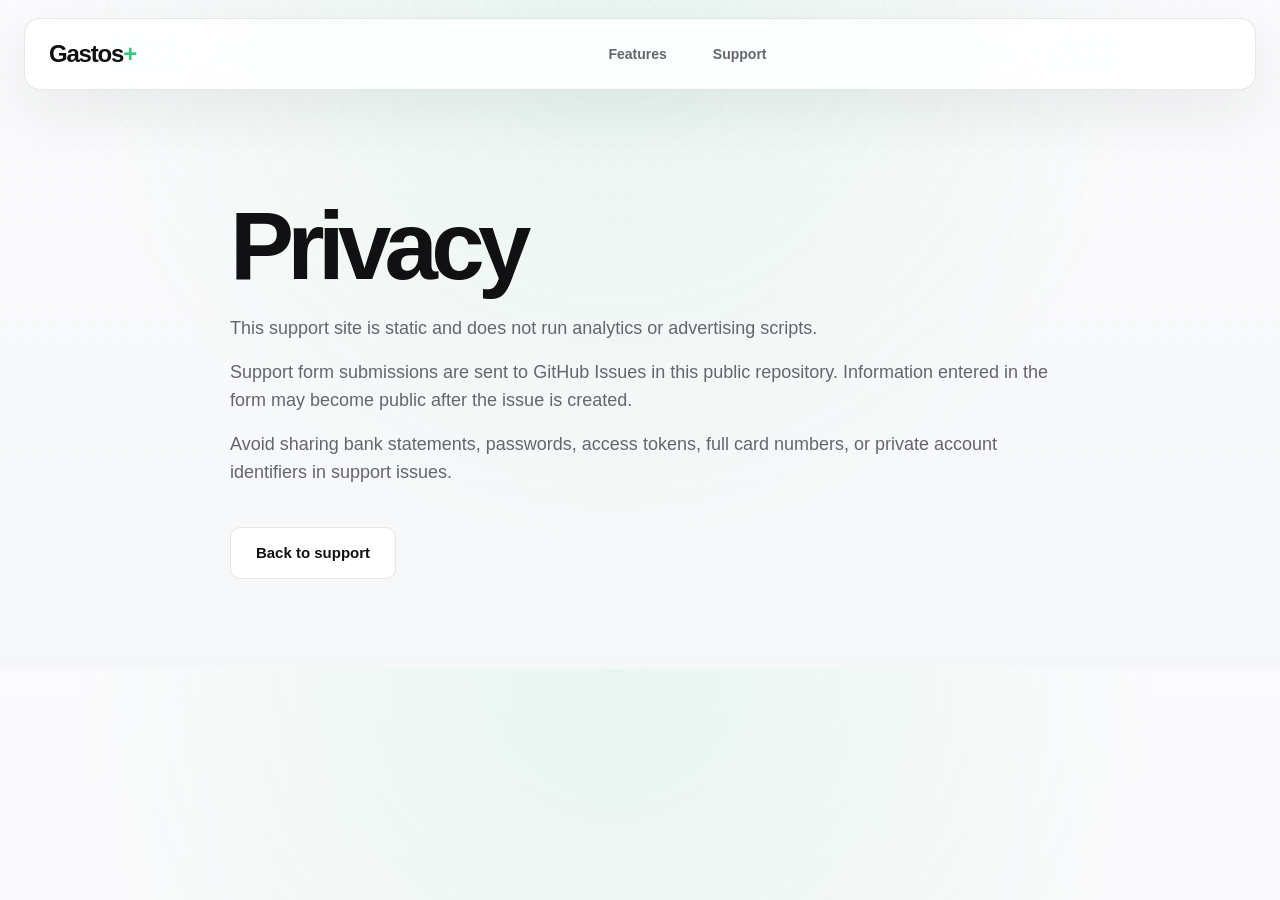
==== docs/privacy.html @ 87eb3cd7 "Add Gastos+ GitHub Pages support site" ====
<!doctype html>
<html lang="en" data-theme="light">
  <head>
    <meta charset="utf-8" />
    <meta name="viewport" content="width=device-width, initial-scale=1" />
    <meta name="description" content="Privacy information for Gastos+ support." />
    <meta name="theme-color" content="#fbfbfd" />
    <title>Gastos+ — Privacy</title>
    <link rel="stylesheet" href="./styles.css" />
  </head>
  <body>
    <header class="site-header">
      <a class="brand" href="./"><span>Gastos</span><strong>+</strong></a>
      <nav class="nav" aria-label="Primary">
        <a href="./#features">Features</a>
        <a href="./#support">Support</a>
      </nav>
    </header>
    <main class="legal-page">
      <h1>Privacy</h1>
      <p>This support site is static and does not run analytics or advertising scripts.</p>
      <p>Support form submissions are sent to GitHub Issues in this public repository. Information entered in the form may become public after the issue is created.</p>
      <p>Avoid sharing bank statements, passwords, access tokens, full card numbers, or private account identifiers in support issues.</p>
      <a class="button secondary" href="./#support">Back to support</a>
    </main>
  </body>
</html>
---- docs/styles.css ----
:root {
  color-scheme: light;
  --bg: #fbfbfd;
  --bg-soft: #f5f7f8;
  --surface: rgba(255, 255, 255, 0.84);
  --card: #ffffff;
  --text: #111113;
  --muted: #65666d;
  --soft: #8d8f98;
  --line: rgba(20, 22, 26, 0.1);
  --accent: #34c978;
  --accent-2: #68dda1;
  --shadow: 0 20px 60px rgba(22, 32, 26, 0.08);
  --shadow-strong: 0 26px 90px rgba(18, 24, 20, 0.16);
  --max: 1280px;
  --radius: 18px;
  font-family: -apple-system, BlinkMacSystemFont, "SF Pro Display", "SF Pro Text", "Helvetica Neue", Arial, sans-serif;
}

html[data-theme="dark"] {
  color-scheme: dark;
  --bg: #0b0d0c;
  --bg-soft: #111412;
  --surface: rgba(22, 25, 23, 0.84);
  --card: #151816;
  --text: #f6f7f6;
  --muted: #a4aaa6;
  --soft: #747b77;
  --line: rgba(255, 255, 255, 0.11);
  --accent: #4bdb8a;
  --accent-2: #79e5aa;
  --shadow: 0 20px 70px rgba(0, 0, 0, 0.34);
  --shadow-strong: 0 30px 110px rgba(0, 0, 0, 0.48);
}

* { box-sizing: border-box; }
html { scroll-behavior: smooth; }
body {
  margin: 0;
  background:
    radial-gradient(circle at 48% 0%, color-mix(in srgb, var(--accent) 9%, transparent), transparent 34rem),
    linear-gradient(180deg, var(--bg), var(--bg-soft));
  color: var(--text);
  -webkit-font-smoothing: antialiased;
  text-rendering: optimizeLegibility;
}
body::before {
  content: "";
  position: fixed;
  inset: 0;
  pointer-events: none;
  opacity: 0.26;
  background-image: radial-gradient(circle at 1px 1px, rgba(100, 120, 105, 0.16) 1px, transparent 0);
  background-size: 18px 18px;
  mask-image: linear-gradient(180deg, #000, transparent 62%);
}
a { color: inherit; text-decoration: none; }
button, input, select, textarea { font: inherit; }
button { color: inherit; }
img, svg { display: block; max-width: 100%; }

.skip-link {
  position: absolute;
  left: 18px;
  top: 18px;
  z-index: 50;
  transform: translateY(-150%);
  padding: 10px 14px;
  border-radius: 999px;
  background: var(--card);
}
.skip-link:focus { transform: translateY(0); }

.site-header {
  position: sticky;
  top: 18px;
  z-index: 20;
  width: min(calc(100% - 48px), var(--max));
  min-height: 72px;
  margin: 18px auto 0;
  padding: 10px 16px 10px 24px;
  display: grid;
  grid-template-columns: auto 1fr auto;
  align-items: center;
  gap: 24px;
  border: 1px solid var(--line);
  border-radius: 16px;
  background: var(--surface);
  box-shadow: var(--shadow);
  backdrop-filter: blur(24px) saturate(180%);
}
.brand {
  display: inline-flex;
  align-items: baseline;
  font-size: 24px;
  font-weight: 760;
  letter-spacing: -0.05em;
}
.brand strong { color: var(--accent); }
.nav {
  display: flex;
  justify-content: center;
  gap: clamp(24px, 4vw, 46px);
  color: var(--muted);
  font-size: 14px;
  font-weight: 640;
}
.nav a, .footer a, .github-link, .button, .app-cta, .tools button {
  transition: transform 180ms ease, border-color 180ms ease, background 180ms ease, color 180ms ease, box-shadow 180ms ease;
}
.nav a:hover, .footer a:hover { color: var(--text); }
.tools {
  display: inline-flex;
  align-items: center;
  gap: 10px;
}
.select-like {
  display: inline-flex;
  gap: 3px;
  padding: 3px;
  border: 1px solid var(--line);
  border-radius: 10px;
  background: color-mix(in srgb, var(--card) 70%, transparent);
}
.select-like button {
  width: 40px;
  height: 34px;
  border: 0;
  border-radius: 8px;
  background: transparent;
  color: var(--muted);
  font-size: 12px;
  font-weight: 760;
  cursor: pointer;
}
.select-like button.is-active {
  color: var(--text);
  background: var(--card);
  box-shadow: inset 0 0 0 1px var(--line);
}
.theme-button {
  height: 40px;
  display: inline-flex;
  align-items: center;
  gap: 8px;
  padding: 0 13px;
  border: 1px solid var(--line);
  border-radius: 10px;
  background: color-mix(in srgb, var(--card) 70%, transparent);
  color: var(--text);
  cursor: pointer;
  font-size: 13px;
  font-weight: 680;
}
.theme-button svg {
  width: 17px;
  height: 17px;
  fill: none;
  stroke: currentColor;
  stroke-width: 1.8;
  stroke-linecap: round;
}
.store-button {
  min-height: 40px;
  display: inline-flex;
  align-items: center;
  padding: 0 18px;
  border-radius: 10px;
  background: linear-gradient(180deg, var(--accent-2), var(--accent));
  color: #061108;
  font-size: 13px;
  font-weight: 800;
  box-shadow: 0 12px 28px color-mix(in srgb, var(--accent) 24%, transparent);
}

.hero {
  width: min(calc(100% - 48px), var(--max));
  min-height: 700px;
  margin: 0 auto;
  display: grid;
  grid-template-columns: 0.9fr 1.1fr;
  align-items: center;
  gap: clamp(36px, 6vw, 88px);
  padding: 72px 0 42px;
}
.hero-copy h1 {
  margin: 0;
  font-size: clamp(5rem, 8vw, 7.8rem);
  line-height: 0.88;
  letter-spacing: -0.072em;
  font-weight: 800;
}
.hero-copy h1 strong {
  color: var(--accent);
  font-weight: 800;
}
.hero-title {
  margin: 18px 0 0;
  font-size: clamp(2.2rem, 4.2vw, 4.2rem);
  line-height: 0.98;
  letter-spacing: -0.055em;
  font-weight: 800;
  text-wrap: balance;
}
.hero-title span,
.hero-title strong {
  display: block;
}
.hero-title strong {
  color: var(--accent);
  font-weight: 800;
}
.hero-subtitle {
  max-width: 520px;
  margin: 28px 0 0;
  color: var(--muted);
  font-size: 19px;
  line-height: 1.45;
}
.actions {
  display: flex;
  flex-wrap: wrap;
  gap: 18px;
  margin-top: 34px;
}
.button, .app-cta {
  min-height: 52px;
  display: inline-flex;
  align-items: center;
  justify-content: center;
  border-radius: 10px;
  font-size: 15px;
  font-weight: 760;
}
.button:hover, .app-cta:hover, .store-button:hover, .github-link:hover { transform: translateY(-1px); }
.button:active, .app-cta:active, .store-button:active, .github-link:active { transform: translateY(1px) scale(0.99); }
.app-cta {
  gap: 9px;
  padding: 0 21px;
  color: #061108;
  background: linear-gradient(180deg, var(--accent-2), var(--accent));
  box-shadow: 0 18px 34px color-mix(in srgb, var(--accent) 26%, transparent);
}
.app-cta svg {
  width: 24px;
  height: 24px;
  fill: currentColor;
}
.secondary {
  min-width: 166px;
  padding: 0 24px;
  border: 1px solid var(--line);
  background: var(--card);
  color: var(--text);
}
.primary {
  min-height: 52px;
  padding: 0 24px;
  border: 0;
  color: #061108;
  background: linear-gradient(180deg, var(--accent-2), var(--accent));
  box-shadow: 0 18px 34px color-mix(in srgb, var(--accent) 22%, transparent);
}
.hero-meta {
  max-width: 420px;
  margin: 22px 0 0;
  color: var(--soft);
  font-size: 14px;
  line-height: 1.45;
}
.hero-phones {
  position: relative;
  height: 650px;
}
.phone {
  position: absolute;
  width: min(34vw, 300px);
  margin: 0;
  border-radius: 42px;
  padding: 8px;
  background: #050506;
  box-shadow: var(--shadow-strong);
}
.phone img {
  width: 100%;
  border-radius: 34px;
}
.phone-light {
  left: 18%;
  top: 1%;
  transform: rotate(-2deg);
  z-index: 1;
}
.phone-dark {
  right: 2%;
  top: 5%;
  transform: rotate(4deg);
  z-index: 2;
}

.trust-strip {
  width: min(calc(100% - 48px), var(--max));
  margin: 0 auto;
  padding: 34px 0 42px;
  border-bottom: 1px solid var(--line);
  text-align: center;
}
.trust-strip p {
  margin: 0 0 24px;
  color: var(--muted);
  font-size: 15px;
}
.trust-strip div {
  display: flex;
  justify-content: center;
  gap: clamp(34px, 7vw, 92px);
  flex-wrap: wrap;
}
.trust-strip span {
  display: inline-flex;
  align-items: center;
  gap: 12px;
  color: var(--muted);
  font-size: 14px;
  font-style: normal;
}
.trust-strip svg, .life-grid svg, .feature-icon {
  width: 34px;
  height: 34px;
  fill: none;
  stroke: var(--accent);
  stroke-width: 1.75;
  stroke-linecap: round;
  stroke-linejoin: round;
}
.trust-strip em { font-style: normal; }

.section {
  width: min(calc(100% - 48px), var(--max));
  margin: 0 auto;
  padding: 72px 0;
  border-bottom: 1px solid var(--line);
}
.center-heading {
  max-width: 720px;
  margin: 0 auto 48px;
  text-align: center;
}
h2 {
  margin: 0;
  font-size: clamp(2rem, 3vw, 3rem);
  line-height: 1.05;
  letter-spacing: -0.045em;
  font-weight: 790;
  text-wrap: balance;
}
.center-heading p {
  margin: 12px 0 0;
  color: var(--muted);
  font-size: 15px;
  line-height: 1.5;
}
.feature-cards {
  display: grid;
  grid-template-columns: repeat(6, minmax(0, 1fr));
  gap: 16px;
}
.feature-card {
  min-height: 388px;
  display: flex;
  flex-direction: column;
  padding: 24px 22px 20px;
  border: 1px solid var(--line);
  border-radius: var(--radius);
  background: color-mix(in srgb, var(--card) 92%, transparent);
  box-shadow: var(--shadow);
  overflow: hidden;
}
.feature-card h3 {
  margin: 20px 0 12px;
  font-size: 17px;
  line-height: 1.15;
  letter-spacing: -0.03em;
}
.feature-card p {
  margin: 0 0 18px;
  color: var(--muted);
  font-size: 13px;
  line-height: 1.5;
}
.mini-chart, .rows, .donut, .bars {
  margin-top: auto;
}
.mini-chart {
  padding: 16px;
  border: 1px solid var(--line);
  border-radius: 14px;
  background: color-mix(in srgb, var(--bg-soft) 70%, var(--card));
}
.mini-chart span, .mini-chart strong {
  display: inline-block;
  font-size: 12px;
  font-variant-numeric: tabular-nums;
}
.mini-chart span { color: var(--accent); margin-right: 14px; }
.mini-chart svg { margin-top: 16px; }
.mini-chart path {
  fill: none;
  stroke: var(--accent);
  stroke-width: 3;
}
.donut {
  width: 112px;
  height: 112px;
  margin-left: auto;
  margin-right: auto;
  display: grid;
  place-items: center;
  border-radius: 50%;
  background: conic-gradient(var(--accent) 0 72%, color-mix(in srgb, var(--line) 55%, transparent) 72% 100%);
}
.donut::before {
  content: "";
  width: 76px;
  height: 76px;
  grid-area: 1 / 1;
  border-radius: 50%;
  background: var(--card);
}
.donut span {
  grid-area: 1 / 1;
  z-index: 1;
  font-size: 24px;
  font-weight: 800;
}
.feature-card small {
  margin-top: 10px;
  color: var(--muted);
  font-size: 12px;
  text-align: center;
}
.rows {
  display: grid;
  gap: 9px;
}
.rows span {
  display: flex;
  justify-content: space-between;
  gap: 10px;
  padding: 10px 12px;
  border: 1px solid var(--line);
  border-radius: 11px;
  background: color-mix(in srgb, var(--bg-soft) 68%, var(--card));
  color: var(--text);
  font-size: 12px;
}
.rows b {
  font-variant-numeric: tabular-nums;
  white-space: nowrap;
}
.bars {
  height: 104px;
  display: flex;
  align-items: end;
  gap: 10px;
}
.bars i {
  flex: 1;
  border-radius: 9px 9px 0 0;
  background: linear-gradient(180deg, var(--accent-2), var(--accent));
}
.bars i:nth-child(1) { height: 42%; }
.bars i:nth-child(2) { height: 62%; }
.bars i:nth-child(3) { height: 50%; }
.bars i:nth-child(4) { height: 76%; }
.bars i:nth-child(5) { height: 90%; }

.real-life {
  width: 100%;
  max-width: none;
  padding: 72px max(24px, calc((100% - var(--max)) / 2));
  background: color-mix(in srgb, var(--card) 48%, transparent);
}
.life-grid {
  display: grid;
  grid-template-columns: repeat(6, minmax(0, 1fr));
  gap: clamp(24px, 4vw, 58px);
}
.life-grid article {
  min-width: 0;
}
.life-grid h3 {
  margin: 18px 0 8px;
  font-size: 16px;
  letter-spacing: -0.025em;
}
.life-grid p {
  margin: 0;
  color: var(--muted);
  font-size: 13px;
  line-height: 1.45;
}

.support {
  display: grid;
  grid-template-columns: 290px minmax(0, 1fr);
  gap: 76px;
  align-items: start;
}
.support-aside h2 {
  font-size: clamp(2rem, 3vw, 2.8rem);
}
.support-aside p {
  margin: 14px 0 24px;
  color: var(--muted);
  font-size: 14px;
  line-height: 1.55;
}
.support-aside ul {
  display: grid;
  gap: 14px;
  margin: 0 0 28px;
  padding: 0;
  list-style: none;
  color: var(--muted);
  font-size: 14px;
}
.support-aside li {
  position: relative;
  padding-left: 26px;
}
.support-aside li::before {
  content: "";
  position: absolute;
  left: 0;
  top: 2px;
  width: 17px;
  height: 17px;
  border-radius: 50%;
  background: var(--accent);
  box-shadow: inset 0 0 0 5px color-mix(in srgb, var(--card) 80%, transparent);
}
.github-link {
  display: inline-flex;
  min-height: 42px;
  align-items: center;
  padding: 0 16px;
  border: 1px solid var(--line);
  border-radius: 10px;
  background: var(--card);
  font-size: 14px;
  font-weight: 760;
}
.support-form {
  display: grid;
  grid-template-columns: repeat(2, minmax(0, 1fr));
  gap: 16px 20px;
  padding: 22px;
  border: 1px solid var(--line);
  border-radius: var(--radius);
  background: var(--surface);
  box-shadow: var(--shadow);
  backdrop-filter: blur(24px) saturate(180%);
}
.support-form label {
  display: grid;
  gap: 8px;
}
.support-form label span {
  color: var(--muted);
  font-size: 13px;
  font-weight: 720;
}
.wide { grid-column: 1 / -1; }
input, select, textarea {
  width: 100%;
  border: 1px solid var(--line);
  border-radius: 10px;
  background: color-mix(in srgb, var(--card) 92%, transparent);
  color: var(--text);
  padding: 13px 14px;
  outline: none;
  font-size: 14px;
}
textarea { resize: vertical; }
input:focus, select:focus, textarea:focus, button:focus-visible, a:focus-visible {
  outline: none;
  border-color: var(--accent);
  box-shadow: 0 0 0 4px color-mix(in srgb, var(--accent) 18%, transparent);
}
.support-form .primary {
  margin-top: 2px;
  border: 0;
  cursor: pointer;
}

.faq {
  display: grid;
  grid-template-columns: 300px minmax(0, 1fr);
  gap: 70px;
  padding-top: 64px;
}
.faq h2 {
  font-size: clamp(2rem, 3vw, 2.8rem);
}
details {
  border: 1px solid var(--line);
  border-bottom: 0;
  background: color-mix(in srgb, var(--card) 70%, transparent);
}
details:first-child { border-radius: 10px 10px 0 0; }
details:last-child {
  border-bottom: 1px solid var(--line);
  border-radius: 0 0 10px 10px;
}
summary {
  cursor: pointer;
  padding: 18px 20px;
  font-size: 15px;
  font-weight: 720;
}
details p {
  margin: 0;
  padding: 0 20px 18px;
  color: var(--muted);
  font-size: 14px;
  line-height: 1.55;
}

.footer {
  width: min(calc(100% - 48px), var(--max));
  margin: 0 auto;
  padding: 56px 0 70px;
  display: flex;
  justify-content: space-between;
  gap: 30px;
  color: var(--muted);
}
.footer .brand {
  font-size: 22px;
  color: var(--text);
}
.footer p {
  margin: 14px 0 0;
  font-size: 13px;
}
.footer nav {
  display: flex;
  gap: clamp(20px, 4vw, 54px);
  align-items: end;
  font-size: 13px;
  font-weight: 650;
}

.legal-page {
  width: min(calc(100% - 48px), 820px);
  margin: 0 auto;
  padding: 110px 0 90px;
}
.legal-page h1 {
  margin: 0 0 24px;
  font-size: clamp(3.2rem, 8vw, 6rem);
  line-height: 0.95;
  letter-spacing: -0.07em;
}
.legal-page p {
  margin: 0 0 16px;
  color: var(--muted);
  font-size: 18px;
  line-height: 1.55;
}
.legal-page .button {
  margin-top: 24px;
}

@media (max-width: 1180px) {
  .feature-cards { grid-template-columns: repeat(3, minmax(0, 1fr)); }
  .life-grid { grid-template-columns: repeat(3, minmax(0, 1fr)); }
  .hero-phones { height: 540px; }
  .phone { width: min(34vw, 280px); }
}

@media (max-width: 860px) {
  .site-header {
    grid-template-columns: auto auto;
    border-radius: 20px;
  }
  .nav {
    grid-column: 1 / -1;
    order: 3;
    justify-content: flex-start;
    overflow-x: auto;
  }
  .tools {
    justify-self: end;
  }
  .store-button, .theme-button span { display: none; }
  .hero, .support, .faq {
    grid-template-columns: 1fr;
  }
  .hero {
    padding-top: 56px;
    min-height: 0;
  }
  .hero-copy h1 {
    font-size: clamp(4.4rem, 18vw, 6.4rem);
  }
  .hero-phones {
    height: 520px;
    margin-top: 12px;
  }
  .phone {
    width: min(60vw, 280px);
  }
  .phone-light { left: 3%; top: 70px; }
  .phone-dark { right: 3%; top: 0; }
  .support, .faq { gap: 34px; }
}

@media (max-width: 640px) {
  .site-header, .hero, .section, .trust-strip, .footer {
    width: min(calc(100% - 28px), var(--max));
  }
  .site-header {
    top: 8px;
    margin-top: 8px;
    padding: 10px 12px;
  }
  .brand { font-size: 20px; }
  .select-like button { width: 34px; }
  .hero-copy h1 { font-size: 4.5rem; }
  .hero-title { font-size: 2.4rem; }
  .hero-subtitle { font-size: 16px; }
  .actions { gap: 10px; }
  .app-cta, .secondary { width: 100%; }
  .hero-phones { height: 470px; }
  .phone { width: 236px; border-radius: 34px; }
  .phone img { border-radius: 27px; }
  .phone-light { left: 0; top: 100px; }
  .phone-dark { right: 0; top: 18px; }
  .trust-strip div { gap: 20px; }
  .feature-cards, .life-grid, .support-form {
    grid-template-columns: 1fr;
  }
  .feature-card { min-height: 320px; }
  .wide { grid-column: auto; }
  .real-life {
    padding-left: 14px;
    padding-right: 14px;
  }
  .footer {
    flex-direction: column;
    padding-bottom: 44px;
  }
  .footer nav {
    align-items: start;
    flex-wrap: wrap;
  }
}
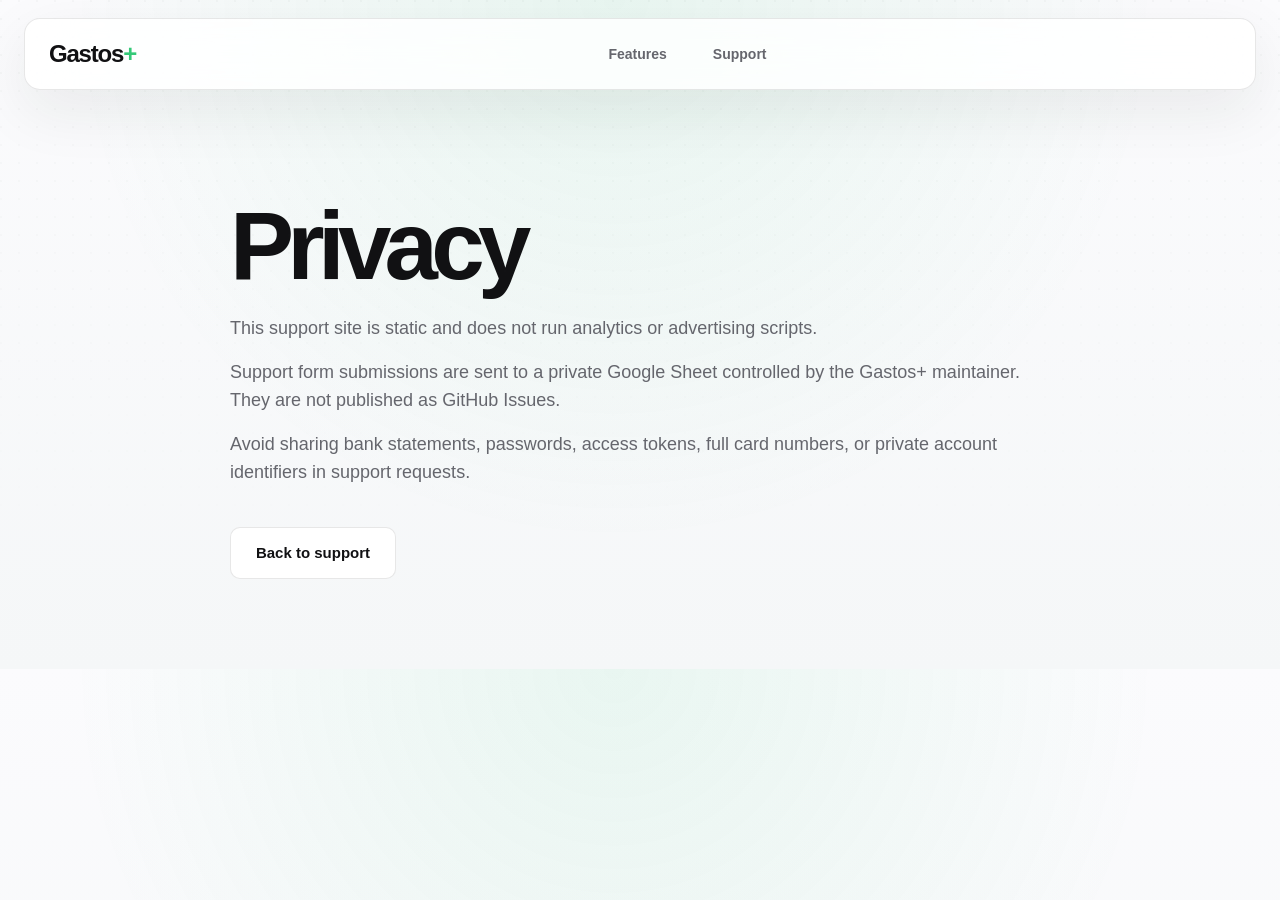
==== commit 28b70a85: "Use Google Sheet support intake" ====
--- a/docs/privacy.html
+++ b/docs/privacy.html
@@ -19,8 +19,8 @@
     <main class="legal-page">
       <h1>Privacy</h1>
       <p>This support site is static and does not run analytics or advertising scripts.</p>
-      <p>Support form submissions are sent to GitHub Issues in this public repository. Information entered in the form may become public after the issue is created.</p>
-      <p>Avoid sharing bank statements, passwords, access tokens, full card numbers, or private account identifiers in support issues.</p>
+      <p>Support form submissions are sent to a private Google Sheet controlled by the Gastos+ maintainer. They are not published as GitHub Issues.</p>
+      <p>Avoid sharing bank statements, passwords, access tokens, full card numbers, or private account identifiers in support requests.</p>
       <a class="button secondary" href="./#support">Back to support</a>
     </main>
   </body>
--- a/docs/styles.css
+++ b/docs/styles.css
@@ -105,7 +105,7 @@
   font-size: 14px;
   font-weight: 640;
 }
-.nav a, .footer a, .github-link, .button, .app-cta, .tools button {
+.nav a, .footer a, .button, .app-cta, .tools button {
   transition: transform 180ms ease, border-color 180ms ease, background 180ms ease, color 180ms ease, box-shadow 180ms ease;
 }
 .nav a:hover, .footer a:hover { color: var(--text); }
@@ -232,8 +232,8 @@
   font-size: 15px;
   font-weight: 760;
 }
-.button:hover, .app-cta:hover, .store-button:hover, .github-link:hover { transform: translateY(-1px); }
-.button:active, .app-cta:active, .store-button:active, .github-link:active { transform: translateY(1px) scale(0.99); }
+.button:hover, .app-cta:hover, .store-button:hover { transform: translateY(-1px); }
+.button:active, .app-cta:active, .store-button:active { transform: translateY(1px) scale(0.99); }
 .app-cta {
   gap: 9px;
   padding: 0 21px;
@@ -519,7 +519,7 @@
 .support-aside ul {
   display: grid;
   gap: 14px;
-  margin: 0 0 28px;
+  margin: 0;
   padding: 0;
   list-style: none;
   color: var(--muted);
@@ -540,17 +540,6 @@
   background: var(--accent);
   box-shadow: inset 0 0 0 5px color-mix(in srgb, var(--card) 80%, transparent);
 }
-.github-link {
-  display: inline-flex;
-  min-height: 42px;
-  align-items: center;
-  padding: 0 16px;
-  border: 1px solid var(--line);
-  border-radius: 10px;
-  background: var(--card);
-  font-size: 14px;
-  font-weight: 760;
-}
 .support-form {
   display: grid;
   grid-template-columns: repeat(2, minmax(0, 1fr));
@@ -592,6 +581,26 @@
   margin-top: 2px;
   border: 0;
   cursor: pointer;
+}
+.support-form .primary:disabled {
+  cursor: wait;
+  opacity: 0.72;
+}
+.form-status {
+  min-height: 20px;
+  color: var(--muted);
+  font-size: 13px;
+  line-height: 1.45;
+}
+.form-status.is-error {
+  color: #d24040;
+}
+.hp {
+  position: absolute;
+  left: -10000px;
+  width: 1px;
+  height: 1px;
+  overflow: hidden;
 }
 
 .faq {
